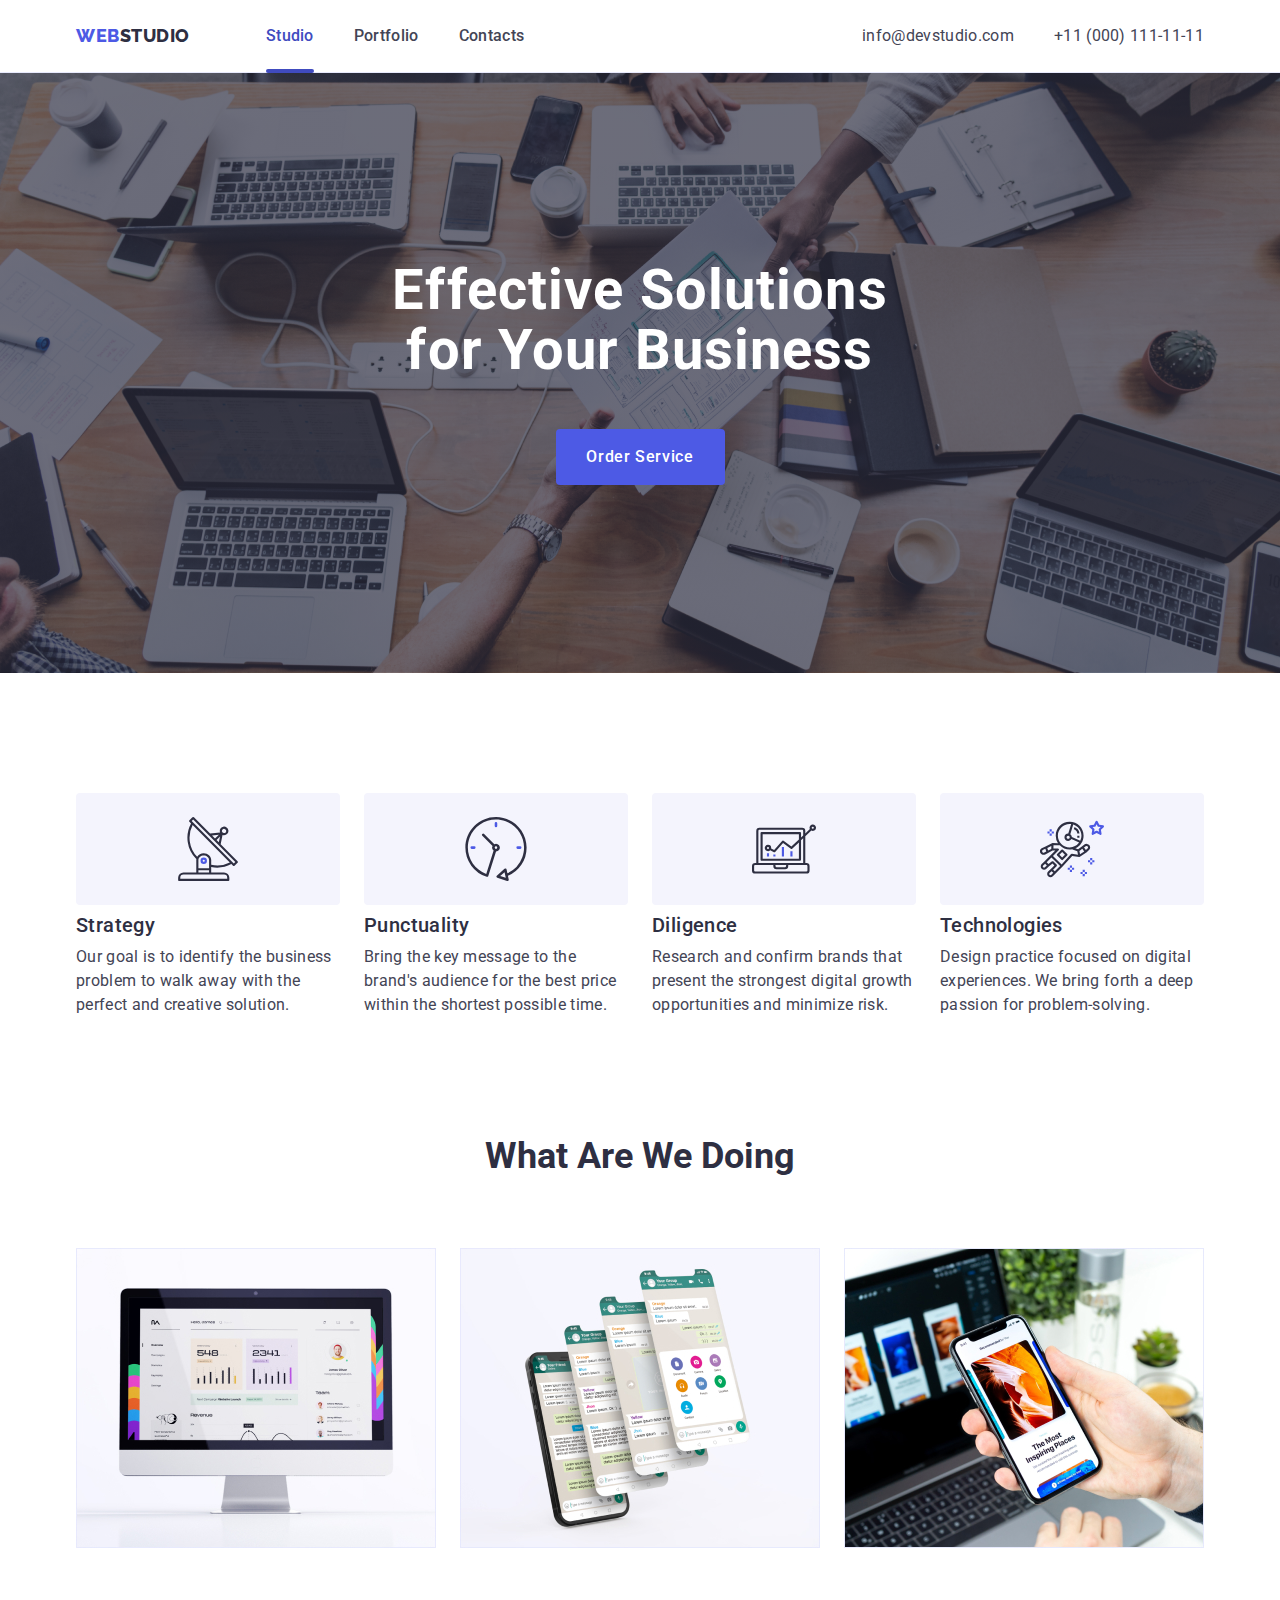
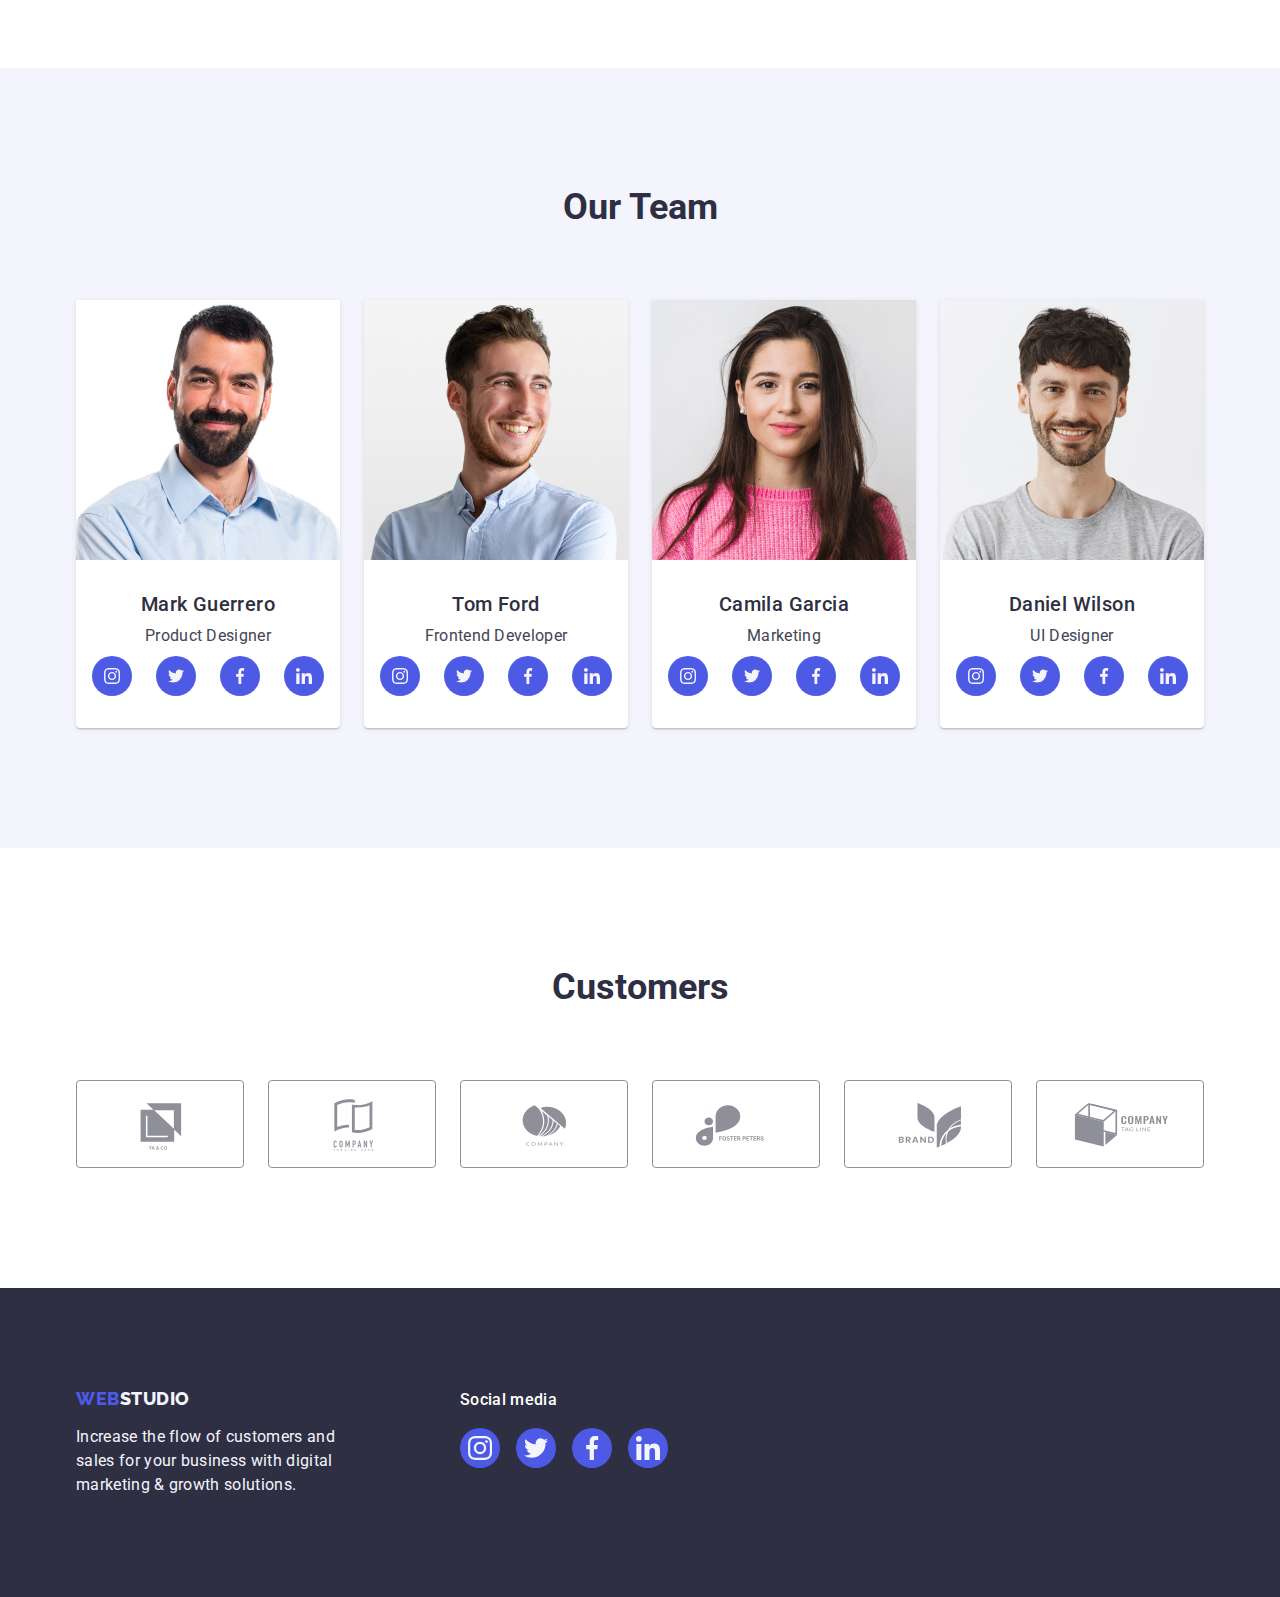
==== index.html @ 6c5a09e7 "Initial commit" ====
<!DOCTYPE html>
<html lang="en">
  <head>
    <meta charset="UTF-8" />
    <meta http-equiv="X-UA-Compatible" content="IE=edge" />
    <meta name="viewport" content="width=device-width, initial-scale=1.0" />
    <title>WebStudio</title>
    <!-- Fonts -->
    <link rel="preconnect" href="https://fonts.googleapis.com" />
    <link rel="preconnect" href="https://fonts.gstatic.com" crossorigin />
    <link
      href="https://fonts.googleapis.com/css2?family=Raleway:wght@800&family=Roboto:wght@400;500;700;900&display=swap"
      rel="stylesheet"
    />
    <!-- Normalize styles -->
    <link
      rel="stylesheet"
      href="https://cdn.jsdelivr.net/npm/modern-normalize@1.1.0/modern-normalize.min.css"
    />
    <!-- Custom styles -->
    <link rel="stylesheet" href="./css/styles.css" />
  </head>
  <body>
    <!-- Header section -->
    <header class="header">
      <div class="container container-nav">
        <nav class="nav">
          <!-- Logo -->
          <a href="./index.html" class="link logo"
            >Web<span class="logo-dark">Studio</span></a
          >
          <!-- Navigation -->
          <ul class="list header-nav-list">
            <li class="header-nav-item">
              <a class="link current" href="./index.html">Studio</a>
            </li>
            <li class="header-nav-item">
              <a class="link" href="./portfolio.html">Portfolio</a>
            </li>
            <li class="header-nav-item">
              <a class="link" href="">Contacts</a>
            </li>
          </ul>
        </nav>
        <!-- Contacts -->
        <address class="address container-address">
          <ul class="list address-list">
            <li>
              <a class="link" href="mailto:info@devstudio.com"
                >info@devstudio.com</a
              >
            </li>
            <li>
              <a class="link" href="tel:+110001111111">+11 (000) 111-11-11</a>
            </li>
          </ul>
        </address>
      </div>
    </header>
    <main class="main">
      <!-- Hero section-1 -->
      <section class="hero">
        <div class="container">
          <h1 class="hero-title">Effective Solutions for Your Business</h1>
          <button class="button" type="button" data-modal-open>
            Order Service
          </button>
        </div>
      </section>
      <!-- Benefits section-2 -->
      <section class="benefits-section section">
        <div class="container">
          <h2 class="section-title visually-hidden">Benefits</h2>
          <ul class="list benefits-list">
            <li class="benefits-descr">
              <div class="benefits-bgc-icon">
                <svg class="benefits-icon" width="64" height="64">
                  <use href="./images/icon.svg#icon-antenna"></use>
                </svg>
              </div>
              <h3 class="sub-title">Strategy</h3>
              <p class="text">
                Our goal is to identify the business problem to walk away with
                the perfect and creative solution.
              </p>
            </li>
            <li class="benefits-descr">
              <div class="benefits-bgc-icon">
                <svg class="benefits-icon" width="64" height="64">
                  <use href="./images/icon.svg#icon-clock"></use>
                </svg>
              </div>
              <h3 class="sub-title">Punctuality</h3>
              <p class="text">
                Bring the key message to the brand's audience for the best price
                within the shortest possible time.
              </p>
            </li>
            <li class="benefits-descr">
              <div class="benefits-bgc-icon">
                <svg class="benefits-icon" width="64" height="64">
                  <use href="./images/icon.svg#icon-diagram"></use>
                </svg>
              </div>
              <h3 class="sub-title">Diligence</h3>
              <p class="text">
                Research and confirm brands that present the strongest digital
                growth opportunities and minimize risk.
              </p>
            </li>
            <li class="benefits-descr">
              <div class="benefits-bgc-icon">
                <svg class="benefits-icon" width="64" height="64">
                  <use href="./images/icon.svg#icon-astronaut"></use>
                </svg>
              </div>
              <h3 class="sub-title">Technologies</h3>
              <p class="text">
                Design practice focused on digital experiences. We bring forth a
                deep passion for problem-solving.
              </p>
            </li>
          </ul>
        </div>
      </section>
      <!-- SERVICES SECTION-3 -->
      <section class="services-section">
        <div class="container">
          <h2 class="section-title">What are we doing</h2>
          <ul class="list services-list">
            <li class="services-descr">
              <img
                src="./images/img-1.jpg"
                alt="PC monitor"
                width="360"
                height="300"
              />
            </li>
            <li class="services-descr">
              <img
                src="./images/img-2.jpg"
                alt="Phone app"
                width="360"
                height="300"
              />
            </li>
            <li class="services-descr">
              <img
                src="./images/img-3.jpg"
                alt="Mobile phone"
                width="360"
                height="300"
              />
            </li>
          </ul>
        </div>
      </section>
      <!-- Team section-4 -->
      <section class="section team-section">
        <div class="container">
          <h2 class="section-title">Our Team</h2>
          <ul class="list team-list">
            <li class="team-card">
              <img
                src="./images/team/mark-guerrero.jpg"
                alt="Mark Guerrero"
                width="264"
                height="260"
              />
              <div class="team-descr">
                <h3 class="sub-title">Mark Guerrero</h3>
                <p class="text member-descr">Product Designer</p>
                <ul class="socials list">
                  <li class="socials-item">
                    <a
                      class="socials-link link"
                      href="https://www.instagram.com"
                      target="_blank"
                      rel="noopener noreferrer"
                      aria-label="Instagram icon"
                    >
                      <svg class="socials-icon" width="16" height="16">
                        <use href="./images/icon.svg#icon-instagram"></use>
                      </svg>
                    </a>
                  </li>
                  <li class="socials-item">
                    <a
                      class="socials-link link"
                      href="https://www.twitter.com"
                      target="_blank"
                      rel="noopener noreferrer"
                      aria-label="Twitter icon"
                    >
                      <svg class="socials-icon" width="16" height="16">
                        <use href="./images/icon.svg#icon-twitter"></use>
                      </svg>
                    </a>
                  </li>
                  <li class="socials-item">
                    <a
                      class="socials-link link"
                      href="https://www.facebook.com"
                      target="_blank"
                      rel="noopener noreferrer"
                      aria-label="Facebook icon"
                    >
                      <svg class="socials-icon" width="16" height="16">
                        <use href="./images/icon.svg#icon-facebook"></use>
                      </svg>
                    </a>
                  </li>
                  <li class="socials-item">
                    <a
                      class="socials-link link"
                      href="https://www.linkedin.com"
                      target="_blank"
                      rel="noopener noreferrer"
                      aria-label="Linkedin icon"
                    >
                      <svg class="socials-icon" width="16" height="16">
                        <use href="./images/icon.svg#icon-linkedin"></use>
                      </svg>
                    </a>
                  </li>
                </ul>
              </div>
            </li>
            <li class="team-card">
              <img
                src="./images/team/tom-ford.jpg"
                alt="Tom Ford"
                width="264"
                height="260"
              />
              <div class="team-descr">
                <h3 class="sub-title">Tom Ford</h3>
                <p class="text member-descr">Frontend Developer</p>
                <ul class="socials list">
                  <li class="socials-item">
                    <a
                      class="socials-link link"
                      href="https://www.instagram.com"
                      target="_blank"
                      rel="noopener noreferrer"
                      aria-label="Instagram icon"
                    >
                      <svg class="socials-icon" width="16" height="16">
                        <use href="./images/icon.svg#icon-instagram"></use>
                      </svg>
                    </a>
                  </li>
                  <li class="socials-item">
                    <a
                      class="socials-link link"
                      href="https://www.twitter.com"
                      target="_blank"
                      rel="noopener noreferrer"
                      aria-label="Twitter icon"
                    >
                      <svg class="socials-icon" width="16" height="16">
                        <use href="./images/icon.svg#icon-twitter"></use>
                      </svg>
                    </a>
                  </li>
                  <li class="socials-item">
                    <a
                      class="socials-link link"
                      href="https://www.facebook.com"
                      target="_blank"
                      rel="noopener noreferrer"
                      aria-label="Facebook icon"
                    >
                      <svg class="socials-icon" width="16" height="16">
                        <use href="./images/icon.svg#icon-facebook"></use>
                      </svg>
                    </a>
                  </li>
                  <li class="socials-item">
                    <a
                      class="socials-link link"
                      href="https://www.linkedin.com"
                      target="_blank"
                      rel="noopener noreferrer"
                      aria-label="Linkedin icon"
                    >
                      <svg class="socials-icon" width="16" height="16">
                        <use href="./images/icon.svg#icon-linkedin"></use>
                      </svg>
                    </a>
                  </li>
                </ul>
              </div>
            </li>
            <li class="team-card">
              <img
                src="./images/team/camila-garcia.jpg"
                alt="Camila Garcia"
                width="264"
                height="260"
              />
              <div class="team-descr">
                <h3 class="sub-title">Camila Garcia</h3>
                <p class="text member-descr">Marketing</p>
                <ul class="socials list">
                  <li class="socials-item">
                    <a
                      class="socials-link link"
                      href="https://www.instagram.com"
                      target="_blank"
                      rel="noopener noreferrer"
                      aria-label="Instagram icon"
                    >
                      <svg class="socials-icon" width="16" height="16">
                        <use href="./images/icon.svg#icon-instagram"></use>
                      </svg>
                    </a>
                  </li>
                  <li class="socials-item">
                    <a
                      class="socials-link link"
                      href="https://www.twitter.com"
                      target="_blank"
                      rel="noopener noreferrer"
                      aria-label="Twitter icon"
                    >
                      <svg class="socials-icon" width="16" height="16">
                        <use href="./images/icon.svg#icon-twitter"></use>
                      </svg>
                    </a>
                  </li>
                  <li class="socials-item">
                    <a
                      class="socials-link link"
                      href="https://www.facebook.com"
                      target="_blank"
                      rel="noopener noreferrer"
                      aria-label="Facebook icon"
                    >
                      <svg class="socials-icon" width="16" height="16">
                        <use href="./images/icon.svg#icon-facebook"></use>
                      </svg>
                    </a>
                  </li>
                  <li class="socials-item">
                    <a
                      class="socials-link link"
                      href="https://www.linkedin.com"
                      target="_blank"
                      rel="noopener noreferrer"
                      aria-label="Linkedin icon"
                    >
                      <svg class="socials-icon" width="16" height="16">
                        <use href="./images/icon.svg#icon-linkedin"></use>
                      </svg>
                    </a>
                  </li>
                </ul>
              </div>
            </li>
            <li class="team-card">
              <img
                src="./images/team/daniel-wilson.jpg"
                alt="Mark Guerrero"
                width="264"
                height="260"
              />
              <div class="team-descr">
                <h3 class="sub-title">Daniel Wilson</h3>
                <p class="text member-descr">UI Designer</p>
                <ul class="socials list">
                  <li class="socials-item">
                    <a
                      class="socials-link link"
                      href="https://www.instagram.com"
                      target="_blank"
                      rel="noopener noreferrer"
                      aria-label="Instagram icon"
                    >
                      <svg class="socials-icon" width="16" height="16">
                        <use href="./images/icon.svg#icon-instagram"></use>
                      </svg>
                    </a>
                  </li>
                  <li class="socials-item">
                    <a
                      class="socials-link link"
                      href="https://www.twitter.com"
                      target="_blank"
                      rel="noopener noreferrer"
                      aria-label="Twitter icon"
                    >
                      <svg class="socials-icon" width="16" height="16">
                        <use href="./images/icon.svg#icon-twitter"></use>
                      </svg>
                    </a>
                  </li>
                  <li class="socials-item">
                    <a
                      class="socials-link link"
                      href="https://www.facebook.com"
                      target="_blank"
                      rel="noopener noreferrer"
                      aria-label="Facebook icon"
                    >
                      <svg class="socials-icon" width="16" height="16">
                        <use href="./images/icon.svg#icon-facebook"></use>
                      </svg>
                    </a>
                  </li>
                  <li class="socials-item">
                    <a
                      class="socials-link link"
                      href="https://www.linkedin.com"
                      target="_blank"
                      rel="noopener noreferrer"
                      aria-label="Linkedin icon"
                    >
                      <svg class="socials-icon" width="16" height="16">
                        <use href="./images/icon.svg#icon-linkedin"></use>
                      </svg>
                    </a>
                  </li>
                </ul>
              </div>
            </li>
          </ul>
        </div>
      </section>
      <!-- CUSTOMERS -->
      <section class="section">
        <div class="container">
          <h2 class="section-title">Customers</h2>
          <ul class="list clients-list">
            <li class="clients-item">
              <a class="clients-link link" href="">
                <svg class="clients-icon" width="104" height="56">
                  <use href="./images/icon.svg#icon-Company-1"></use>
                </svg>
              </a>
            </li>
            <li class="clients-item">
              <a class="link clients-link" href="">
                <svg class="clients-icon" width="104" height="56">
                  <use href="./images/icon.svg#icon-Company-2"></use>
                </svg>
              </a>
            </li>
            <li class="clients-item">
              <a class="clients-link link" href="">
                <svg class="clients-icon" width="104" height="56">
                  <use href="./images/icon.svg#icon-Company-3"></use>
                </svg>
              </a>
            </li>
            <li class="clients-item">
              <a class="clients-link link" href="">
                <svg class="clients-icon" width="104" height="56">
                  <use href="./images/icon.svg#icon-Company-4"></use>
                </svg>
              </a>
            </li>
            <li class="clients-item">
              <a class="clients-link link" href="">
                <svg class="clients-icon" width="104" height="56">
                  <use href="./images/icon.svg#icon-Company-5"></use>
                </svg>
              </a>
            </li>
            <li class="clients-item">
              <a class="clients-link link" href="">
                <svg class="clients-icon" width="104" height="56">
                  <use href="./images/icon.svg#icon-Company-6"></use>
                </svg>
              </a>
            </li>
          </ul>
        </div>
      </section>
    </main>
    <!-- Footer section -->
    <footer class="footer">
      <div class="container footer-content">
        <div>
          <a class="logo link" href="./index.html"
            >Web<span class="logo-footer">Studio</span></a
          >
          <p class="text footer-text">
            Increase the flow of customers and sales for your business with
            digital marketing & growth solutions.
          </p>
        </div>
        <div>
          <p class="footer-socials-title">Social media</p>
          <ul class="footer-socials-list list">
            <li class="footer-socials-item">
              <a
                class="footer-socials-link link"
                href="https://www.instagram.com"
                target="_blank"
                rel="noopener noreferrer"
                aria-label="Instagram icon"
              >
                <svg class="footer-socials-icon" width="24" height="24">
                  <use href="./images/icon.svg#icon-instagram"></use>
                </svg>
              </a>
            </li>
            <li class="footer-socials-item">
              <a
                class="footer-socials-link link"
                href="https://www.twitter.com"
                target="_blank"
                rel="noopener noreferrer"
                aria-label="Instagram icon"
              >
                <svg class="footer-socials-icon" width="24" height="24">
                  <use href="./images/icon.svg#icon-twitter"></use>
                </svg>
              </a>
            </li>
            <li class="footer-socials-item">
              <a
                class="footer-socials-link link"
                href="https://www.facebook.com"
                target="_blank"
                rel="noopener noreferrer"
                aria-label="Instagram icon"
              >
                <svg class="footer-socials-icon" width="24" height="24">
                  <use href="./images/icon.svg#icon-facebook"></use>
                </svg>
              </a>
            </li>
            <li class="footer-socials-item">
              <a
                class="footer-socials-link link"
                href="https://www.linkedin.com"
                target="_blank"
                rel="noopener noreferrer"
                aria-label="Instagram icon"
              >
                <svg class="footer-socials-icon" width="24" height="24">
                  <use href="./images/icon.svg#icon-linkedin"></use>
                </svg>
              </a>
            </li>
          </ul>
        </div>
      </div>
    </footer>
    <!-- MODAL WINDOW -->
    <div class="backdrop is-hidden" data-modal>
      <div class="modal">
        <button class="modal-btn" type="button" data-modal-close>
          <svg class="modal-icon" width="8" height="8">
            <use href="./images/icon.svg#icon-close-modal"></use>
          </svg>
        </button>
      </div>
    </div>
    <script src="./js/modal.js"></script>
  </body>
</html>
---- css/styles.css ----
/**
  |============================
  | ROOT PROPERTIES
  |============================
*/
:root {
  --text-color: #434455;
  --dark-color: #2e2f42;
  --subtle-text: #8e8f99;
  --white-color: #ffffff;
  --cloud-color: #f4f4fd;
  --modal-bcg: #fcfcfc;
  --cornflower-accent: #e7e9fc;
  --primary-brand: #4d5ae5;
  --pressed-state-color: #404bbf;
  --success-color: #31d0aa;
  /* ANIMATION */
  /* --primary-duration: 250ms;
  --primary-timing-function: cubic-bezier(0.4, 0, 0.2, 1); */
}

/**
  |============================
  | GLOBAL STYLES
  |============================
*/
body {
  font-family: "Roboto", sans-serif;
  color: var(--text-color);
  background-color: var(--white-color);
}
/* Reset start */
img {
  display: block;
  max-width: 100%;
  height: auto;
}
h1,
h2,
h3,
h4,
h5,
h6,
p {
  margin-top: 0;
  margin-bottom: 0;
}
.list {
  list-style: none;
  margin: 0;
  padding: 0;
}
.link {
  text-decoration: none;
  color: currentColor;
  /* transition: color var(--primary-duration) var(--primary-timing-function); */
}
button {
  font-family: inherit;
  color: currentColor;
  cursor: pointer;
}

/* Reset end */
.section {
  padding-top: 120px;
  padding-bottom: 120px;
}
.container {
  width: 1158px;
  margin-left: auto;
  margin-right: auto;
  padding-left: 15px;
  padding-right: 15px;

  /* outline: 2px solid red;
  outline-offset: -2px; */
}

/* BASE STYLES */

.text {
  line-height: 1.5;
  letter-spacing: 0.02em;
  color: var(--text-color);
}
/**
  |============================
  |      HEADER STYLES
  |============================
*/
.header {
  border-bottom: 1px solid var(--cornflower-accent);
  box-shadow: 0px 2px 1px rgba(46, 47, 66, 0.08),
    0px 1px 1px rgba(46, 47, 66, 0.16), 0px 1px 6px rgba(46, 47, 66, 0.08);
}
.container-nav {
  display: flex;
  align-items: center;
}
.nav {
  display: flex;
  align-items: center;
}

.header-nav-list {
  display: flex;
  gap: 40px;
}
.header-nav-list .link {
  position: relative;
  display: block;
  padding-top: 24px;
  padding-bottom: 24px;
  font-weight: 500;
  line-height: 1.5;
  letter-spacing: 0.02em;
  transition-property: color;
  transition-duration: 250ms;
  transition-timing-function: cubic-bezier(0.4, 0, 0.2, 1);
}
.header-nav-list .link:hover,
.link:focus {
  color: var(--pressed-state-color);
}
.current {
  color: var(--pressed-state-color);
}

.current::after {
  content: "";
  display: block;
  position: absolute;
  bottom: -1px;
  left: 0;
  width: 100%;
  height: 4px;
  border-radius: 2px;
  background-color: var(--pressed-state-color);
}

.header-contact {
  margin-right: 40px;
}
/* LOGO STYLES */
.logo {
  font-family: "Raleway", sans-serif;
  font-weight: 800;
  font-size: 18px;
  line-height: 1.17;
  margin-right: 76px;
  align-items: center;
  letter-spacing: 0.03em;
  text-transform: uppercase;
  color: var(--primary-brand);
}
.logo-dark {
  color: var(--dark-color);
}
.logo-footer {
  color: var(--cloud-color);
}

/* NAVIGATION */

/* CONTACTS */
.address {
  font-style: normal;
}
.address .link {
  line-height: 1.5;
  letter-spacing: 0.02em;
  color: var(--text-color);
  transition-property: color;
  transition-duration: 250ms;
  transition-timing-function: cubic-bezier(0.4, 0, 0.2, 1);
}
.address .link:hover,
.link:focus {
  color: var(--pressed-state-color);
}
.container-address {
  display: flex;
  margin-left: auto;
}
.address-list {
  display: flex;
  gap: 40px;
}
/**
  |============================
  |           HERO
  |============================
*/
.hero {
  max-width: 1440px;
  margin-left: auto;
  margin-right: auto;
  padding-top: 188px;
  padding-bottom: 188px;
  background-image: linear-gradient(
      rgba(46, 47, 66, 0.7),
      rgba(46, 47, 66, 0.7)
    ),
    url(../images/hero/people-office.jpg);
  background-color: var(--dark-color);
  background-repeat: no-repeat;
  background-position: center;
  background-size: cover;
}
.hero-title {
  display: block;
  margin-left: auto;
  margin-right: auto;
  margin-bottom: 48px;
  max-width: 496px;
  font-weight: 700;
  font-size: 56px;
  line-height: 1.07;
  text-align: center;
  letter-spacing: 0.02em;
  color: var(--white-color);
}
.hero .button {
  display: block;
  margin-left: auto;
  margin-right: auto;
  min-width: 169px;
  height: 56px;
  border: none;

  color: var(--white-color);
  background-color: var(--primary-brand);
  transition-property: background-color;
  transition-duration: 250ms;
  transition-timing-function: cubic-bezier(0.4, 0, 0.2, 1);
}
/* BUTTON */

.hero .button:hover,
.button:focus {
  background-color: var(--pressed-state-color);
}
.button {
  border: 1px solid var(--cornflower-accent);
  border-radius: 4px;
  padding: 12px 24px;
  text-align: center;
  font-family: inherit;
  font-size: 16px;
  font-weight: 500;
  letter-spacing: 0.04em;
  line-height: 1.5;
  cursor: pointer;
  color: var(--primary-brand);
  background-color: var(--cloud-color);
  transition-property: background-color;
  transition-duration: 250ms;
  transition-timing-function: cubic-bezier(0.4, 0, 0.2, 1);
}

.button:hover,
.button:focus {
  background-color: var(--pressed-state-color);
}

/* BENEFITS SECTION */
.visually-hidden {
  position: absolute;
  width: 1px;
  height: 1px;
  margin: -1px;
  border: 0;
  padding: 0;
  white-space: nowrap;
  clip-path: inset(100%);
  clip: rect(0 0 0 0);
  overflow: hidden;
}

.benefits-section {
  padding: 120px 0;
}

.benefits-list {
  display: flex;
  flex-wrap: wrap;
  gap: 24px;
}

.benefits-descr {
  flex-basis: calc((100% - 72px) / 4);
}
.sub-title {
  margin-bottom: 8px;
  font-weight: 500;
  font-size: 20px;
  line-height: 1.2;
  letter-spacing: 0.02em;
  color: var(--dark-color);
}
/* Benefits icon */

.benefits-bgc-icon {
  display: flex;
  justify-content: center;
  align-items: center;
  width: 264px;
  height: 112px;
  border-radius: 4px;
  margin-bottom: 8px;
  background-color: var(--cloud-color);
}

/* SERVICES SECTION */
.services-section {
  padding-bottom: 120px;
}
.services-list {
  display: flex;
  flex-wrap: wrap;
  gap: 24px;
}
.services-descr {
  flex-basis: calc((100% - 48px) / 3);
}
.section-title {
  margin-bottom: 72px;

  font-weight: 700;
  font-size: 36px;
  line-height: 1.1;
  text-transform: capitalize;
  text-align: center;
  color: var(--dark-color);
}
/**
  |============================
  | FOOTER
  |============================
*/
.footer {
  padding-top: 100px;
  padding-bottom: 100px;
  background: var(--dark-color);
}
.footer-content {
  display: flex;
  align-items: baseline;
  gap: 120px;
}

.footer .logo {
  display: inline-block;
  margin-bottom: 16px;
}
.footer-text {
  display: block;
  margin-right: auto;
  width: 264px;
  height: 72px;
  color: var(--cloud-color);
}
/* FOOTER SOCIALS */
.footer-socials-title {
  margin-bottom: 16px;
  font-weight: 500;
  font-size: 16px;
  letter-spacing: 0.02em;
  line-height: 0.5;
  line-height: 1.5;
  color: var(--white-color);
}
.footer-socials-list {
  display: flex;
  justify-content: center;
  gap: 16px;
}
.footer-socials-link {
  display: flex;
  width: 40px;
  height: 40px;
  justify-content: center;
  align-items: center;
  background-color: var(--primary-brand);
  border-radius: 50%;
  transition-property: background-color;
  transition-duration: 250ms;
  transition-timing-function: cubic-bezier(0.4, 0, 0.2, 1);
}
.footer-socials-icon {
  fill: var(--cloud-color);
}
.footer-socials-link:hover,
.footer-socials-link:focus {
  background-color: var(--success-color);
}

/**
  |============================
  | MODAL WINDOW
  |============================
*/

.backdrop {
  position: fixed;
  top: 0;
  left: 0;
  width: 100%;
  height: 100%;
  background-color: rgba(46, 47, 66, 0.4);
  backdrop-filter: blur(5px);
  transition-property: opacity, visibility;
  transition-duration: 250ms;
  transition-timing-function: cubic-bezier(0.4, 0, 0.2, 1);
}

.backdrop.is-hidden {
  opacity: 0;
  visibility: hidden;
  pointer-events: none;
}
.modal {
  position: absolute;
  top: 50%;
  left: 50%;
  transform: translate(-50%, -50%);
  transition: transform var(--primary-duration) var(--primary-timing-function);

  width: 408px;
  min-height: 576px;
  padding: 24px;
  background-color: var(--modal-bcg);
  box-shadow: 0px 1px 1px rgba(0, 0, 0, 0.14), 0px 1px 3px rgba(0, 0, 0, 0.12),
    0px 2px 1px rgba(0, 0, 0, 0.2);
  border-radius: 4px;
}
.modal-btn {
  position: absolute;
  right: 0;
  top: 0;
  background-color: var(--cornflower-accent);
  border-radius: 50%;
  border: 1px solid rgba(0, 0, 0, 0.1);
  width: 24px;
  height: 24px;
  display: flex;
  justify-content: center;
  align-items: center;
  margin-top: 24px;
  margin-right: 24px;
  transition-property: background-color, border;
  transition-duration: 250ms;
  transition-timing-function: cubic-bezier(0.4, 0, 0.2, 1);
}
.modal-icon {
  fill: var(--dark-color);
  transition-property: fill;
  transition-duration: 250ms;
  transition-timing-function: cubic-bezier(0.4, 0, 0.2, 1);
}
.modal-btn:hover,
.modal-btn:focus {
  background-color: var(--pressed-state-color);
  border: 1px solid transparent;
}
.modal-btn:hover .modal-icon,
.modal-btn:focus .modal-icon {
  fill: var(--white-color);
}

/* TEAM SECTION */
.team-section {
  background: var(--cloud-color);
}
.team-card {
  background-color: var(--white-color);
  box-shadow: 0px 1px 6px rgba(46, 47, 66, 0.08),
    0px 1px 1px rgba(46, 47, 66, 0.16), 0px 2px 1px rgba(46, 47, 66, 0.08);
  border-radius: 0px 0px 4px 4px;
}
.team-list {
  display: flex;
  flex-wrap: wrap;
  gap: 24px;
}

.team-list .team-card {
  flex-basis: calc((100% - 72px) / 4);
}
.team-descr {
  padding-top: 32px;
  padding-bottom: 32px;
  padding-left: 0;
  padding-right: 0;
}
.team-list .sub-title {
  text-align: center;
}
.member-descr {
  margin-bottom: 8px;
  text-align: center;
}

/**
  |============================
  | SOCIALS ICON
  |============================
*/
.socials {
  display: flex;
  justify-content: center;
  gap: 24px;
}

.socials-link {
  display: flex;
  width: 40px;
  height: 40px;
  background-color: var(--primary-brand);
  border-radius: 50%;
  justify-content: center;
  align-items: center;
  fill: var(--white-color);
  transition-property: background-color;
  transition-duration: 250ms;
  transition-timing-function: cubic-bezier(0.4, 0, 0.2, 1);
}

.socials-link:hover,
.socials-link:focus {
  background-color: var(--pressed-state-color);
}
.socials-icon {
  fill: var(--cloud-color);
}
/**
  |============================
  | CUSTOMERS STYLES
  |============================
*/
.clients-item {
  width: calc((100% - 120px) / 6);
  height: 88px;
}

.clients-list {
  display: flex;
  justify-content: center;
  align-items: center;
  gap: 24px;
}
.clients-link {
  display: flex;
  align-items: center;
  justify-content: center;
  border: 1px solid var(--subtle-text);
  border-radius: 4px;
  padding: 16px 32px;
  height: 100%;
  color: var(--subtle-text);
  transition-property: border, color;
  transition-duration: 250ms;
  transition-timing-function: cubic-bezier(0.4, 0, 0.2, 1);
}
.clients-link:hover,
.clients-link:focus {
  border-color: var(--pressed-state-color);
  color: var(--pressed-state-color);
}

.clients-icon {
  fill: currentColor;
}

/**
  |============================
  |          PORTFOLIO
  |============================
*/
.portfolio-section {
  padding-top: 96px;
  padding-bottom: 120px;
}
.filter-list {
  display: flex;
  justify-content: center;
  gap: 24px;
  margin-bottom: 72px;
}

.filter-list .button {
  transition-property: border, color, box-shadow, background-color;
  transition-duration: 250ms;
  transition-timing-function: cubic-bezier(0.4, 0, 0.2, 1);
}
.filter-list .button:hover,
.button:focus {
  border-radius: 4px;
  border: 1px solid transparent;
  box-shadow: 0px 3px 1px rgba(0, 0, 0, 0.1), 0px 2px 1px rgba(0, 0, 0, 0.08),
    0px 2px 2px rgba(0, 0, 0, 0.12);
  color: var(--white-color);
  background-color: var(--pressed-state-color);
}

/* Work examples */

.portfolio-list {
  display: flex;
  flex-wrap: wrap;
  row-gap: 48px;
  column-gap: 24px;
}
.portfolio-item {
  flex-basis: calc((100% - 48px) / 3);
}
.portfolio-descr {
  padding-top: 32px;
  padding-bottom: 32px;
  padding-right: 16px;
  padding-left: 16px;
  border: 1px solid var(--cornflower-accent);
  border-top: none;
}
.portfolio-link {
  display: block;
  transition-property: box-shadow;
  transition-duration: 250ms;
  transition-timing-function: cubic-bezier(0.4, 0, 0.2, 1);
}

.portfolio-link:hover .overlay,
.portfolio-link:focus .overlay {
  transform: translateY(0);
  box-shadow: 0px 1px 6px rgba(46, 47, 66, 0.08),
    0px 1px 1px rgba(46, 47, 66, 0.16), 0px 2px 1px rgba(46, 47, 66, 0.08);
}

.product-box {
  position: relative;
  overflow: hidden;
}
.overlay {
  position: absolute;
  top: 0;
  left: 0;
  transform: translateY(100%);
  width: 100%;
  height: 100%;
  padding-top: 40px;
  padding-left: 32px;
  padding-right: 32px;
  background-color: var(--primary-brand);

  transition-property: transform;
  transition-duration: 250ms;
  transition-timing-function: cubic-bezier(0.4, 0, 0.2, 1);
}
/* .portfolio-item:hover .overlay {
  transform: translateY(0);
} */
.overlay-descr {
  font-weight: 400;
  font-size: 16px;
  line-height: 1.5;
  letter-spacing: 0.02em;
  color: var(--cloud-color);
}
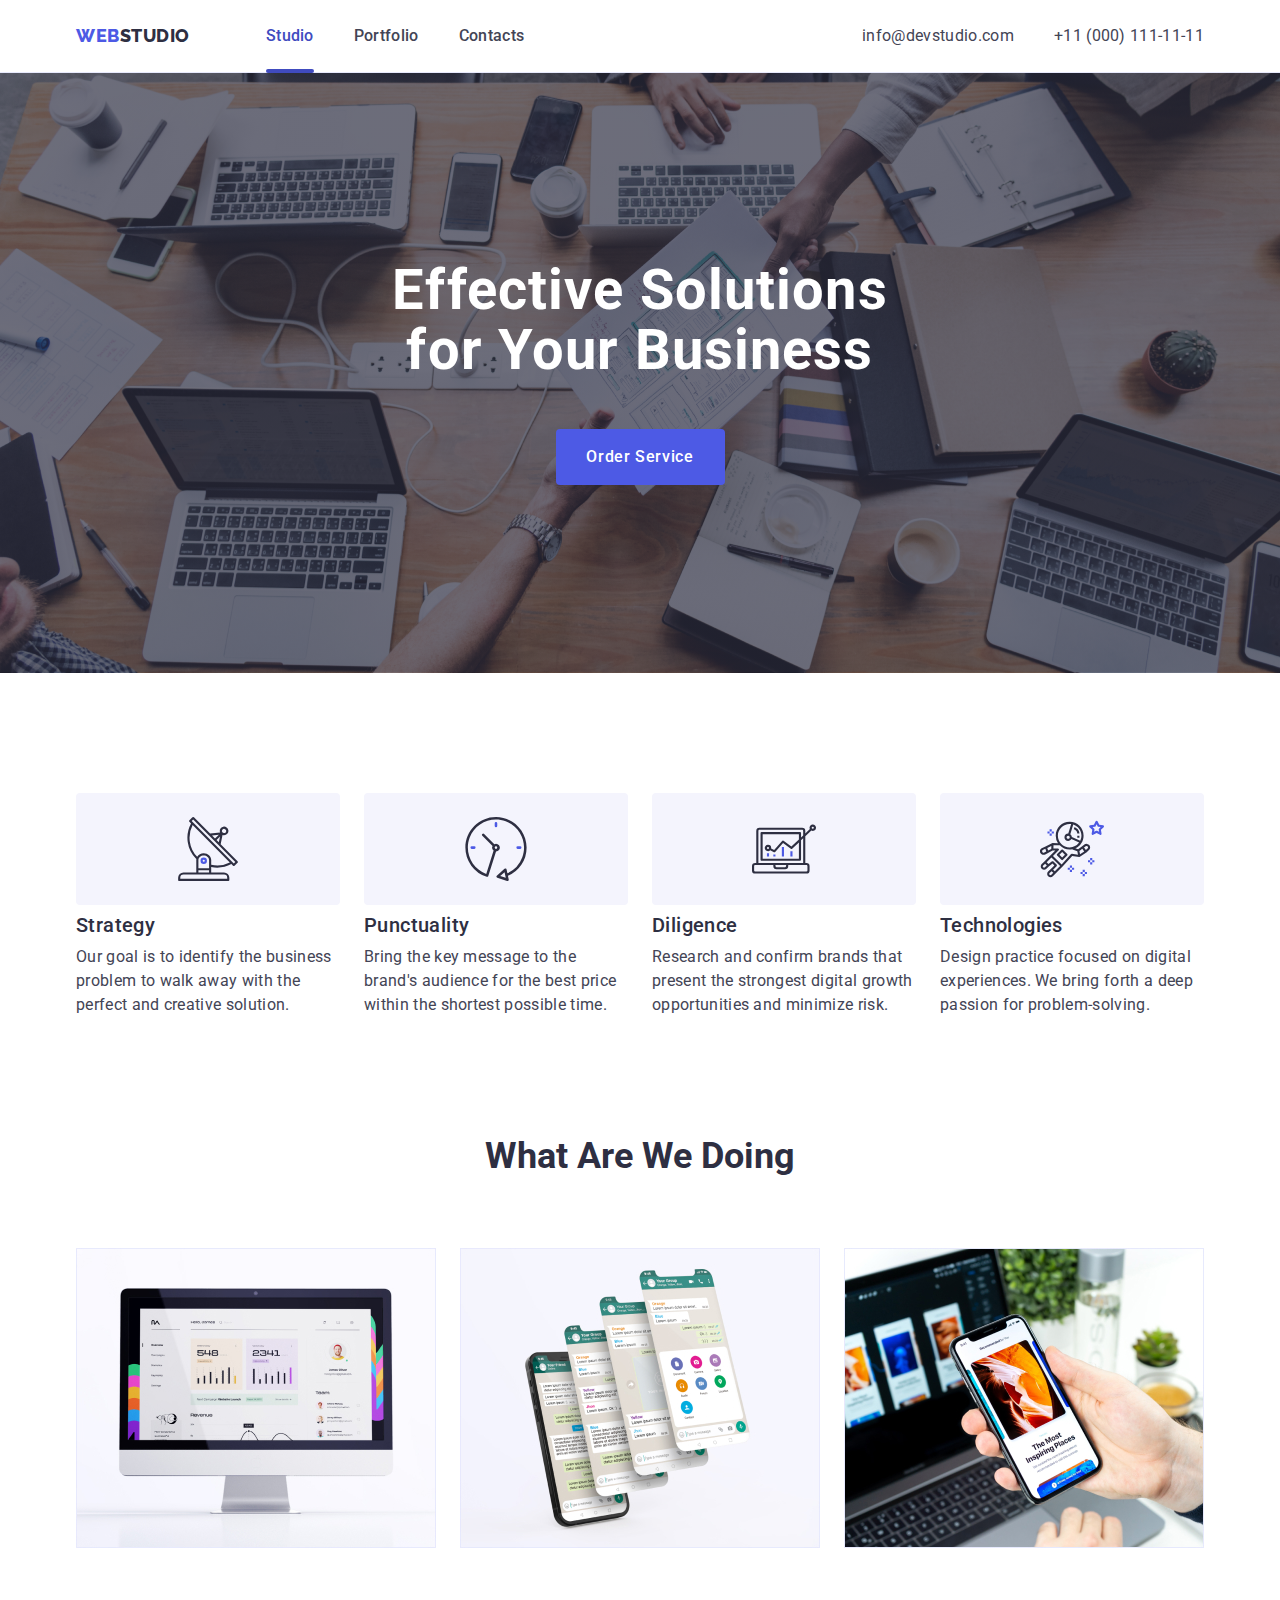
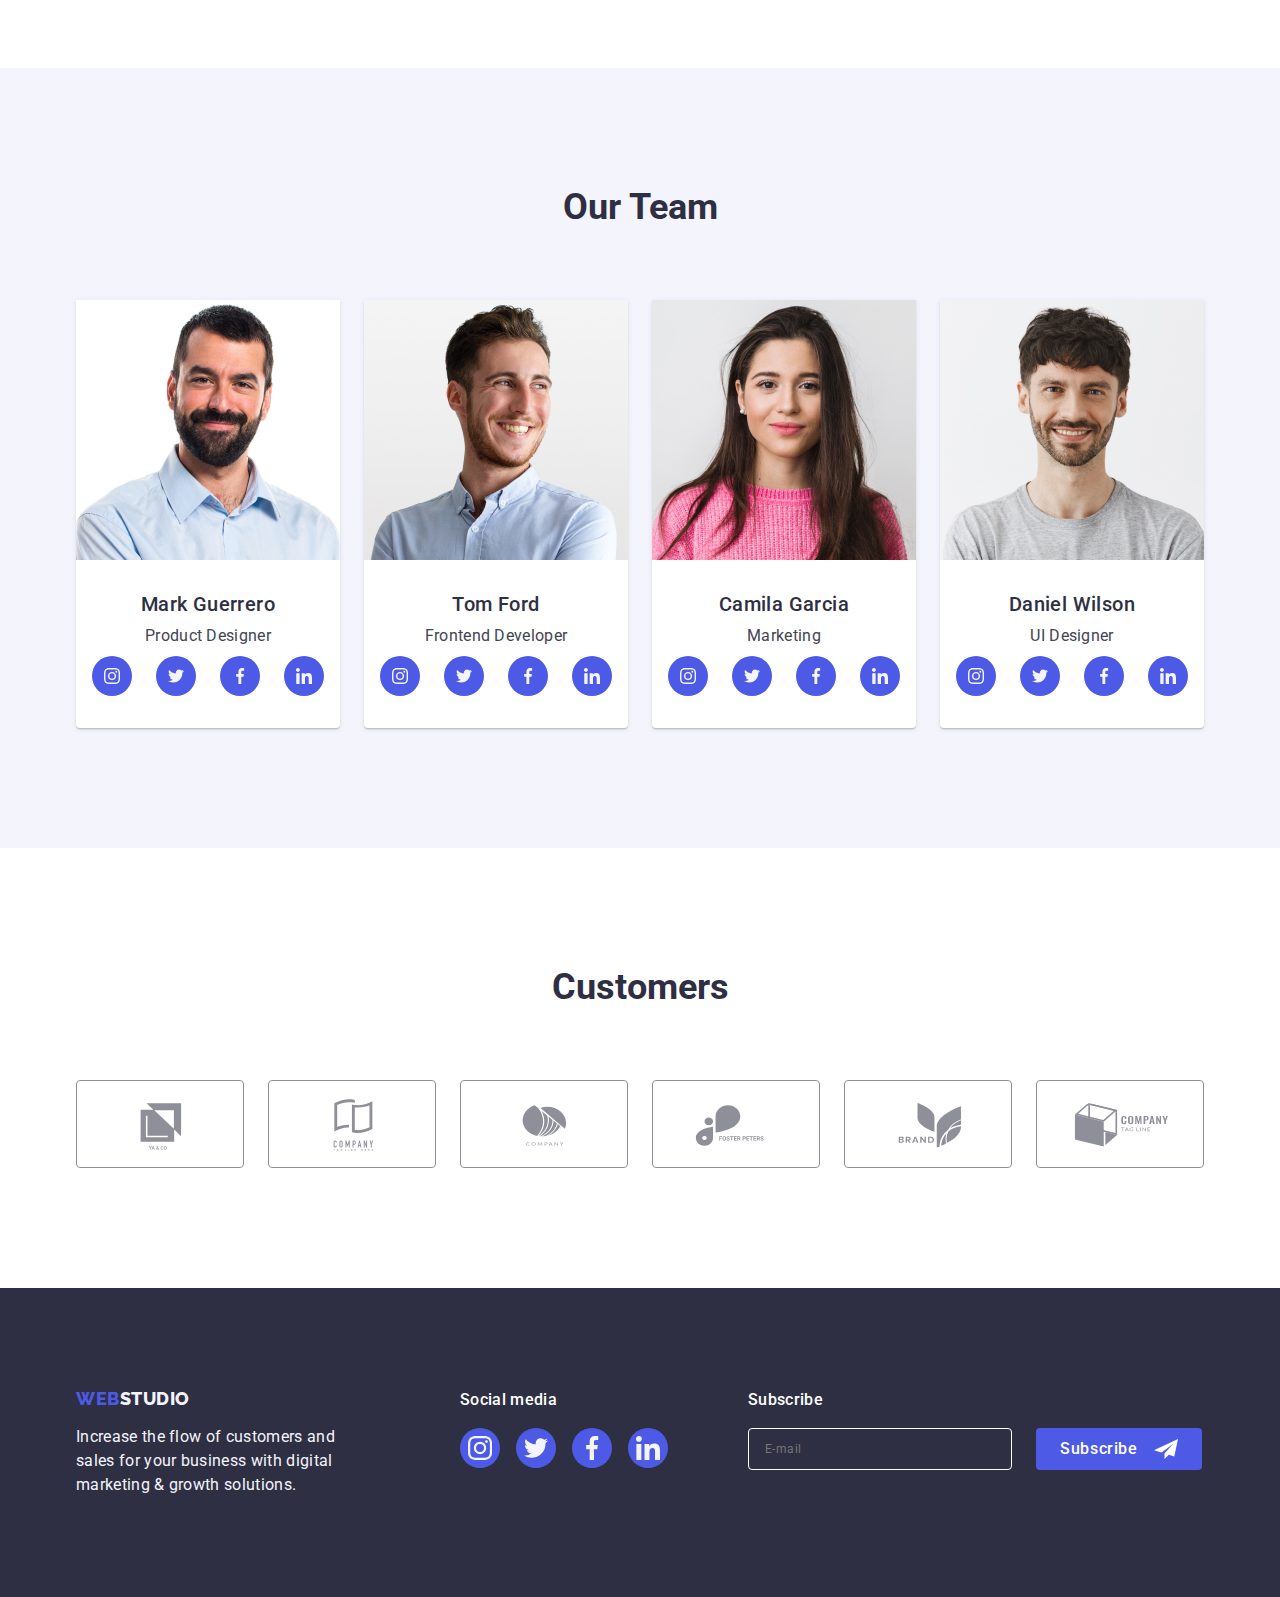
==== commit 00c1e52d: "SUBSCRIBE FOOTER FORM" ====
--- a/index.html
+++ b/index.html
@@ -481,7 +481,7 @@
     <!-- Footer section -->
     <footer class="footer">
       <div class="container footer-content">
-        <div>
+        <div class="footer-left-side">
           <a class="logo link" href="./index.html"
             >Web<span class="logo-footer">Studio</span></a
           >
@@ -490,7 +490,7 @@
             digital marketing & growth solutions.
           </p>
         </div>
-        <div>
+        <div class="footer-center">
           <p class="footer-socials-title">Social media</p>
           <ul class="footer-socials-list list">
             <li class="footer-socials-item">
@@ -547,6 +547,29 @@
             </li>
           </ul>
         </div>
+        <!-- SUBSCRIBE FOOTER FORM -->
+        <div class="footer-right-side">
+          <form class="subscribe-form" name="subscribe" autocomplete="off">
+            <label class="subscribe-lable footer-socials-title" for="user_email"
+              >Subscribe</label
+            >
+            <div class="subscribe-wrapper">
+              <input
+                class="footer-form-input"
+                type="email"
+                name="user_email"
+                id="user_email"
+                placeholder="E-mail"
+              />
+              <button class="button subscribe-btn" type="submit">
+                Subscribe
+                <svg class="subscribe-btn-icon" width="24" height="24">
+                  <use href="./images/icon.svg#icon-Telegram"></use>
+                </svg>
+              </button>
+            </div>
+          </form>
+        </div>
       </div>
     </footer>
     <!-- MODAL WINDOW -->
@@ -557,6 +580,66 @@
             <use href="./images/icon.svg#icon-close-modal"></use>
           </svg>
         </button>
+        <strong class="modal-title"
+          >Leave your contacts and we will call you back</strong
+        >
+        <form class="modal-form" name="contact-form">
+          <label class="modal-form-lable" for="user_name">Name</label>
+          <div class="modal-form-field">
+            <input
+              class="modal-form-input"
+              type="text"
+              name="user_name"
+              id="user_name"
+            />
+            <svg class="modal-form-icon" width="18" height="18">
+              <use href="./images/icon.svg#icon-person-modal-forms"></use>
+            </svg>
+          </div>
+          <label class="modal-form-lable" for="user_phone">Phone</label>
+          <div class="modal-form-field">
+            <input
+              class="modal-form-input"
+              type="tel"
+              name="user_phone"
+              id="user_phone"
+            />
+            <svg class="modal-form-icon" width="18" height="24">
+              <use href="./images/icon.svg#icon-phone-modal-forms"></use>
+            </svg>
+          </div>
+          <label class="modal-form-lable" for="user_email">Email</label>
+          <div class="modal-form-field">
+            <input
+              class="modal-form-input"
+              type="email"
+              name="user_email"
+              id="user_email"
+            />
+            <svg class="modal-form-icon" width="18" height="24">
+              <use href="./images/icon.svg#icon-email-modal-forms"></use>
+            </svg>
+          </div>
+          <label class="modal-form-lable" for="user_message">Comment</label>
+          <textarea
+            class="modal-form-message"
+            name="user_message"
+            rows="5"
+            placeholder="Type your message"
+          ></textarea>
+          <label class="modal-form-agreement">
+            <input
+              class="modal-form-agreement-box"
+              type="checkbox"
+              name="user_agreement"
+            />
+            <span class="modal-form-agreement-text"
+              >I accept the terms and conditions of the
+              <a class="modal-form-agreement-link" href="Privacy Policy"></a>
+            </span>
+          </label>
+          <button class="button" type="submit">Send</button>
+        </form>
       </div>
     </div>
     <script src="./js/modal.js"></script>
--- a/css/styles.css
+++ b/css/styles.css
@@ -336,7 +336,7 @@
 }
 /**
   |============================
-  | FOOTER
+  |         FOOTER
   |============================
 */
 .footer {
@@ -347,7 +347,16 @@
 .footer-content {
   display: flex;
   align-items: baseline;
-  gap: 120px;
+  /* gap: 120px; */
+}
+.footer-left-side {
+  margin-right: 120px;
+}
+.footer-center {
+  margin-right: 80px;
+}
+.footer-right-side {
+  margin-right: 159px;
 }
 
 .footer .logo {
@@ -395,6 +404,51 @@
 .footer-socials-link:focus {
   background-color: var(--success-color);
 }
+/* SUBSCRIBE FOOTER FORM */
+
+.subscribe-lable {
+  display: block;
+}
+.footer-form-input {
+  width: 264px;
+  margin-right: 24px;
+  padding: 8px 16px;
+  font-family: "Roboto";
+  font-size: 12px;
+  line-height: 24px;
+  letter-spacing: 0.04em;
+  color: var(--white-color);
+  border: 1px solid var(--white-color);
+  background-color: transparent;
+  border-radius: 4px;
+}
+.subscribe-wrapper {
+  display: flex;
+}
+
+.subscribe-btn {
+  display: flex;
+  align-items: center;
+  gap: 16px;
+  padding: 8px 24px;
+  font-weight: 500;
+  font-size: 16px;
+  line-height: 1.5;
+  letter-spacing: 0.04em;
+  color: var(--white-color);
+  background-color: var(--primary-brand);
+  border: 0;
+  transition-property: background-color;
+  transition-duration: 250ms;
+  transition-timing-function: cubic-bezier(0.4, 0, 0.2, 1);
+}
+.subscribe-btn:hover,
+.subscribe-btn:focus {
+  background-color: var(--success-color);
+}
+.subscribe-btn-icon {
+  fill: currentColor;
+}
 
 /**
   |============================
@@ -628,6 +682,11 @@
   transition-property: box-shadow;
   transition-duration: 250ms;
   transition-timing-function: cubic-bezier(0.4, 0, 0.2, 1);
+}
+.portfolio-link:hover,
+.portfolio-link:focus {
+  box-shadow: 0px 1px 6px rgba(46, 47, 66, 0.08),
+    0px 1px 1px rgba(46, 47, 66, 0.16), 0px 2px 1px rgba(46, 47, 66, 0.08);
 }
 
 .portfolio-link:hover .overlay,
